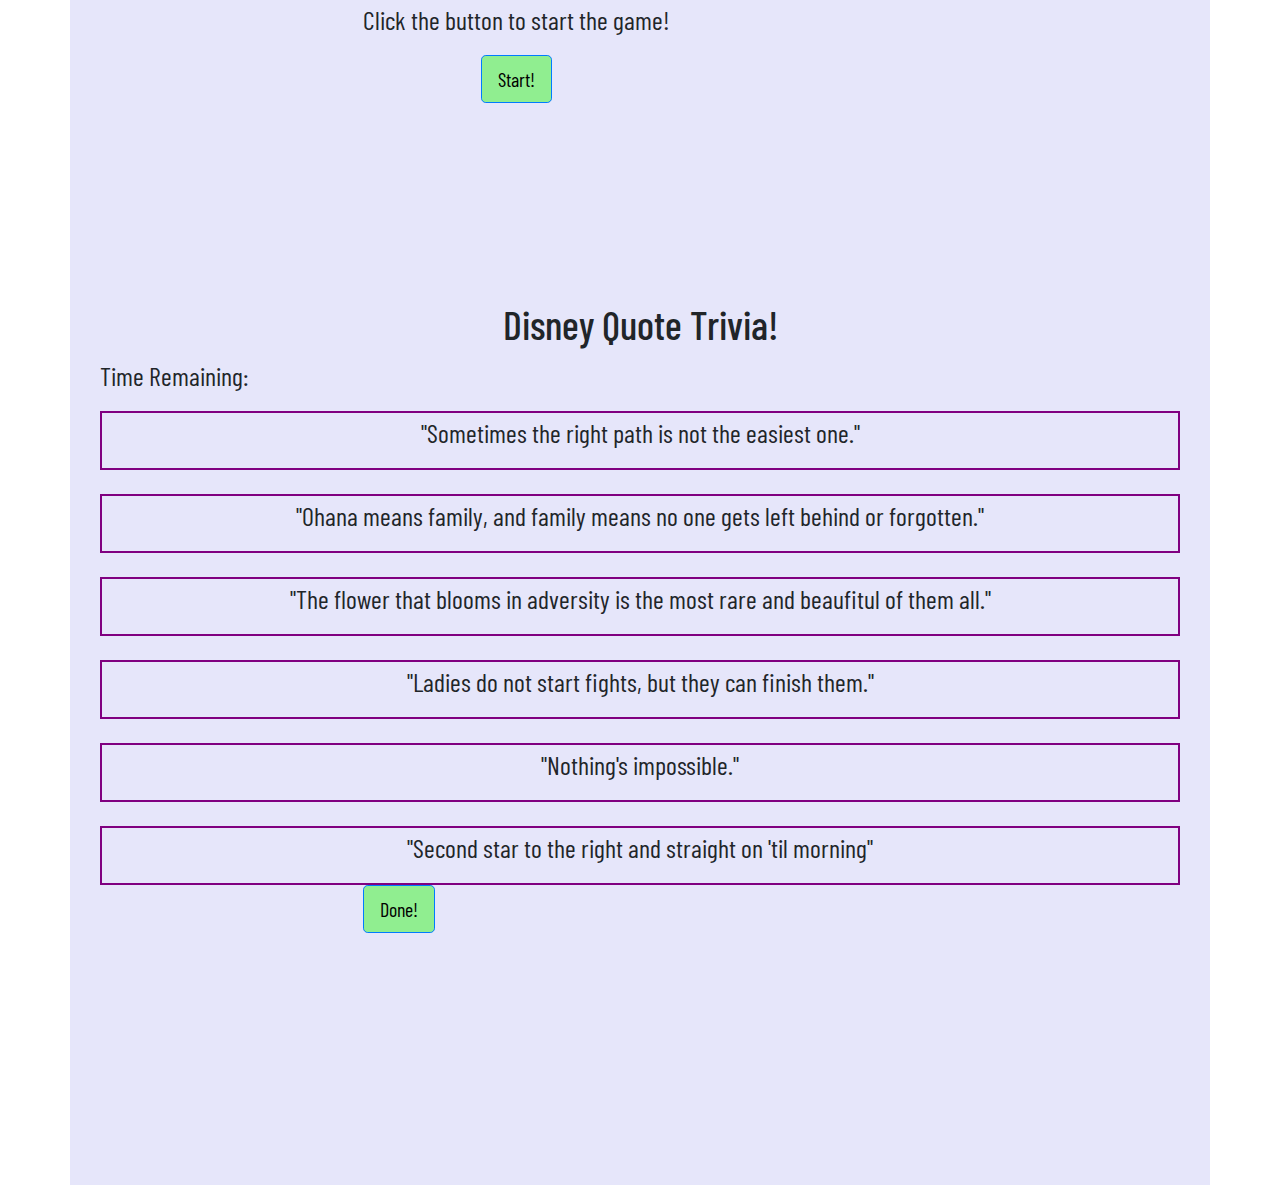
==== index.html @ 64f1170c "psuedocode updated, js linked to html" ====
<!DOCTYPE html>
<html lang="en">

<head>
    <!-- <meta charset="UTF-8">
    <meta name="viewport" content="width=device-width, initial-scale=1.0">
    <meta http-equiv="X-UA-Compatible" content="ie=edge"> -->
    <link rel="stylesheet" href="assets/css/style.css">
    <link href="https://fonts.googleapis.com/css?family=Barlow+Condensed|Maiden+Orange" rel="stylesheet">
    <link rel="stylesheet" href="https://stackpath.bootstrapcdn.com/bootstrap/4.3.1/css/bootstrap.min.css"
        integrity="sha384-ggOyR0iXCbMQv3Xipma34MD+dH/1fQ784/j6cY/iJTQUOhcWr7x9JvoRxT2MZw1T" crossorigin="anonymous">
    <title>Disney Trivia Game</title>
</head>

<body>
    <div class="container">
       
        <div class="row" id="start-screen">
            <div>
                <p>Click the button to start the game!</p>
                <button type="button" id="timer-start" class="btn btn-primary btn-lg">Start!</button>
                <!-- <button id="timer-start">Start!</button> -->
            </div>
        </div>
    </div>
    <div class="container" id="game"> 
        <div class="row">
            <div class="col-md-12 main-head">
                <h1>Disney Quote Trivia!</h1>
            </div>
        </div>
        <div class="col-md-12">
            <div id="timer">
                <p>Time Remaining: </p>
            </div>
            <div class="question">
                <p>"Sometimes the right path is not the easiest one."</p>
            </div>
            <br>
            <div class="question">
                <p>"Ohana means family, and family means no one gets left behind or forgotten."</p>
            </div>
            <br>
            <div class="question">
                <p>"The flower that blooms in adversity is the most rare and beaufitul of them all."</p>
            </div>
            <br>
            <div class="question">
                <p>"Ladies do not start fights, but they can finish them."</p>
            </div>
            <br>
            <div class="question">
                <p>"Nothing's impossible."</p>
            </div>
            <br>
            <div class="question">
                <p>"Second star to the right and straight on 'til morning"</p>
            </div>
        </div>
    </div>

    <div class="container">
        <div class="row" id="stats-screen">
            <div>
                    <button type="button" id="timer-done"class="btn btn-primary btn-lg">Done!</button>
                <!-- <button id="timer-start">DONE!</button> -->
            </div>
        </div>
    </div>












    <script src="https://code.jquery.com/jquery-3.3.1.slim.min.js"
        integrity="sha384-q8i/X+965DzO0rT7abK41JStQIAqVgRVzpbzo5smXKp4YfRvH+8abtTE1Pi6jizo" crossorigin="anonymous">
    </script>
    <script type="text/javascript" src="assets/javascript/app.js"></script>
</body>

</html>
---- assets/css/style.css ----
body {
    background-image: url("/Users/jennyhernandez/Desktop/TriviaGame/assets/images/bkgr.jpeg");
    background-repeat: round;
}

/* body {
    background: url("/Users/jennyhernandez/Desktop/TriviaGame/assets/images/bkgr.jpeg") no-repeat center center fixed;
    background-size: cover;
    height: 100%;
    overflow: hidden;
  } */

.container {
    background-color: lavender;
    /* font-family: 'Maiden Orange', cursive; */
     font-family: 'Barlow Condensed', sans-serif; 
}

#start-screen, #stats-screen {
    border:2 px solid black;
    background-image: url("/Users/jennyhernandez/Desktop/TriviaGame/assets/images/bkgr3.jpg");
    /* opacity: 0.3; */
    width:50%;
    margin: 0 auto;
    height: 300px;
    text-align: center;
}

#timer-start, 
#timer-done {
    background-color: lightgreen;
    color: black;

}

.main-head {
    text-align: center;
    /* border: 2px solid blue; */
    font-size: 32px;
    
}

p {
    font-size: 26px;
}

.question {
    border: 2px solid purple;
    font-size: 20px;
    text-align: center; 
}
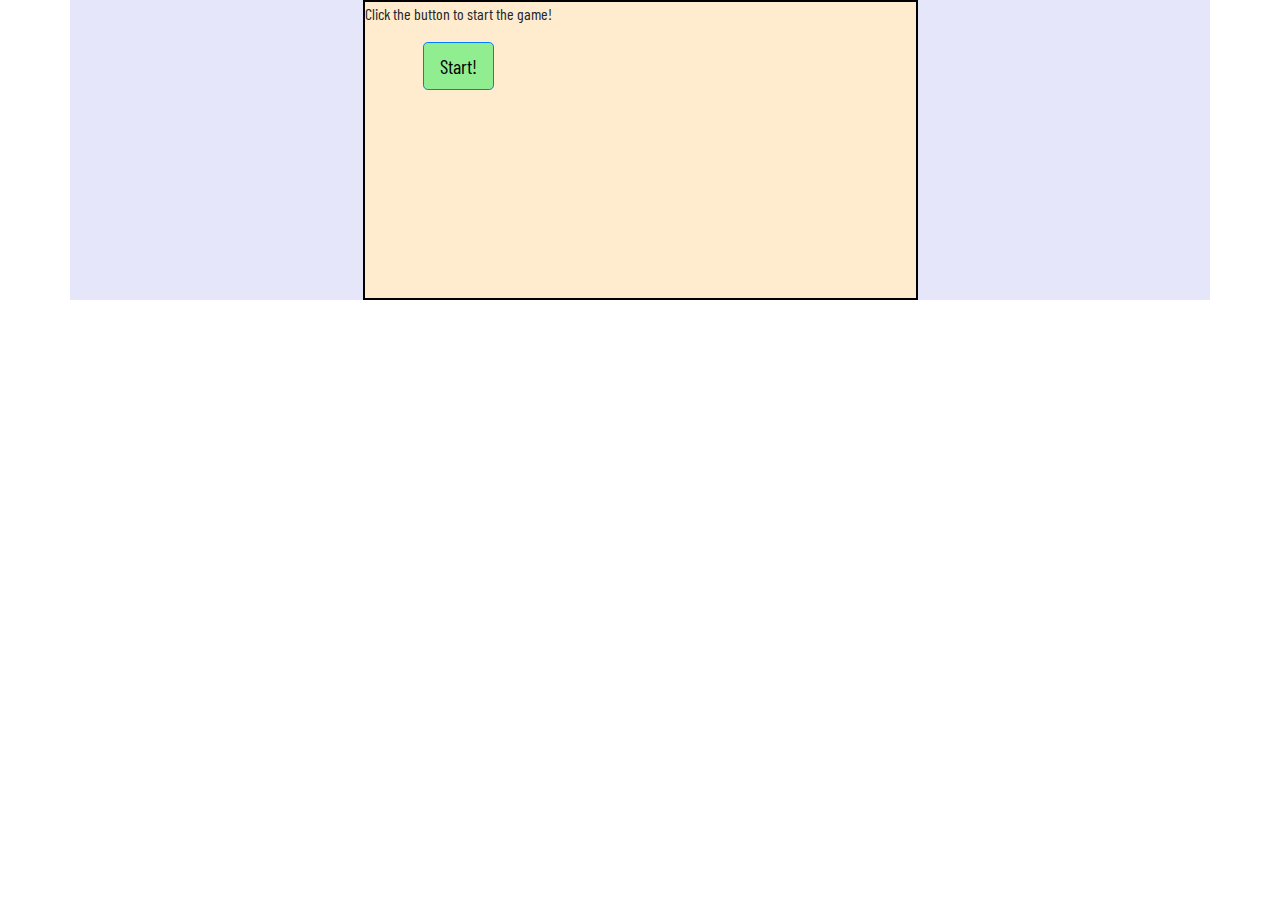
==== commit 1aac6885: "logic expanded" ====
--- a/index.html
+++ b/index.html
@@ -9,7 +9,7 @@
     <link href="https://fonts.googleapis.com/css?family=Barlow+Condensed|Maiden+Orange" rel="stylesheet">
     <link rel="stylesheet" href="https://stackpath.bootstrapcdn.com/bootstrap/4.3.1/css/bootstrap.min.css"
         integrity="sha384-ggOyR0iXCbMQv3Xipma34MD+dH/1fQ784/j6cY/iJTQUOhcWr7x9JvoRxT2MZw1T" crossorigin="anonymous">
-    <title>Disney Trivia Game</title>
+    <title>Trivia Game</title>
 </head>
 
 <body>
@@ -26,43 +26,48 @@
     <div class="container" id="game"> 
         <div class="row">
             <div class="col-md-12 main-head">
-                <h1>Disney Quote Trivia!</h1>
+                <h1>Quote Trivia!</h1>
             </div>
         </div>
         <div class="col-md-12">
-            <div id="timer">
-                <p>Time Remaining: </p>
+            <div >
+                <p id="timer">Time Remaining: </p>
             </div>
-            <div class="question">
-                <p>"Sometimes the right path is not the easiest one."</p>
+            <div >
+                <p class="question0">"Sometimes the right path is not the easiest one."</p>
             </div>
             <br>
-            <div class="question">
-                <p>"Ohana means family, and family means no one gets left behind or forgotten."</p>
+            <div >
+                <p class="question1">"Ohana means family, and family means no one gets left behind or forgotten."</p>
             </div>
             <br>
-            <div class="question">
-                <p>"The flower that blooms in adversity is the most rare and beaufitul of them all."</p>
+            <div >
+                <p class="question2">"The flower that blooms in adversity is the most rare and beaufitul of them all."</p>
             </div>
             <br>
-            <div class="question">
-                <p>"Ladies do not start fights, but they can finish them."</p>
+            <div >
+                <p class="question3">"Ladies do not start fights, but they can finish them."</p>
             </div>
             <br>
-            <div class="question">
-                <p>"Nothing's impossible."</p>
+            <div >
+                <p class="question4">"Nothing's impossible."</p>
             </div>
             <br>
-            <div class="question">
-                <p>"Second star to the right and straight on 'til morning"</p>
+            <div >
+                <p class="question5">"Second star to the right and straight on 'til morning"</p>
             </div>
+<div>
+    <button type="button" id="timer-done" class="btn btn-primary btn-lg">Done!</button>
+
+</div>
+
         </div>
     </div>
 
     <div class="container">
         <div class="row" id="stats-screen">
             <div>
-                    <button type="button" id="timer-done"class="btn btn-primary btn-lg">Done!</button>
+                    <button type="button" id="reset-game"class="btn btn-primary btn-lg">Reset Game</button>
                 <!-- <button id="timer-start">DONE!</button> -->
             </div>
         </div>
--- a/assets/css/style.css
+++ b/assets/css/style.css
@@ -1,6 +1,7 @@
 body {
-    background-image: url("/Users/jennyhernandez/Desktop/TriviaGame/assets/images/bkgr.jpeg");
+    /* background-image: url("/Users/jennyhernandez/Desktop/TriviaGame/assets/images/bkgr.jpeg"); */
     background-repeat: round;
+    background-color: lemonchiffon;
 }
 
 /* body {
@@ -17,8 +18,9 @@
 }
 
 #start-screen, #stats-screen {
-    border:2 px solid black;
-    background-image: url("/Users/jennyhernandez/Desktop/TriviaGame/assets/images/bkgr3.jpg");
+    border:2px solid black;
+    background-color: blanchedalmond;
+    /* background-image: url("/Users/jennyhernandez/Desktop/TriviaGame/assets/images/bkgr3.jpg"); */
     /* opacity: 0.3; */
     width:50%;
     margin: 0 auto;
@@ -27,7 +29,8 @@
 }
 
 #timer-start, 
-#timer-done {
+#timer-done,
+#reset-game {
     background-color: lightgreen;
     color: black;
 
@@ -40,12 +43,10 @@
     
 }
 
-p {
-    font-size: 26px;
-}
-
-.question {
+.question0, .question1, .question2, .question3,
+.question4, .question5 {
     border: 2px solid purple;
     font-size: 20px;
     text-align: center; 
+    font-size: 26px;
 }
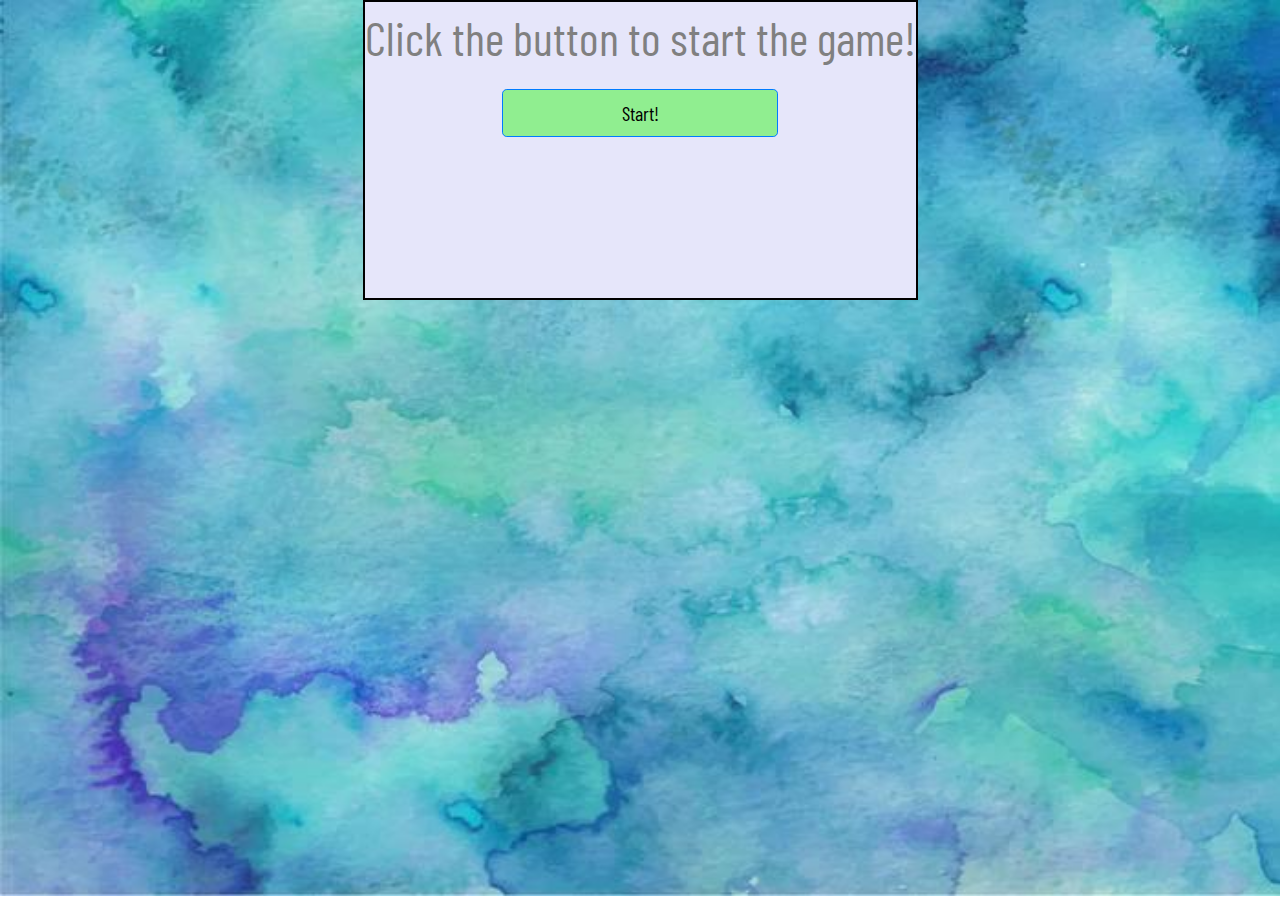
==== commit b92b43a3: "styling changed" ====
--- a/index.html
+++ b/index.html
@@ -17,7 +17,7 @@
        
         <div class="row" id="start-screen">
             <div>
-                <p>Click the button to start the game!</p>
+                <p class="start-instruction">Click the button to start the game!</p>
                 <button type="button" id="timer-start" class="btn btn-primary btn-lg">Start!</button>
                 <!-- <button id="timer-start">Start!</button> -->
             </div>
@@ -33,29 +33,29 @@
             <div >
                 <p id="timer">Time Remaining: </p>
             </div>
-            <div >
-                <p class="question0">"Sometimes the right path is not the easiest one."</p>
-            </div>
+            <fieldset>
+                <legend class="question0">"Sometimes the right path is not the easiest one."</legend>
+            </fieldset>
             <br>
-            <div >
-                <p class="question1">"Ohana means family, and family means no one gets left behind or forgotten."</p>
-            </div>
+            <fieldset>
+                <legend class="question1">"Ohana means family, and family means no one gets left behind or forgotten."</legend>
+            </fieldset>
             <br>
-            <div >
-                <p class="question2">"The flower that blooms in adversity is the most rare and beaufitul of them all."</p>
-            </div>
+            <fieldset>
+                <legend class="question2">"The flower that blooms in adversity is the most rare and beaufitul of them all."</legend>
+            </fieldset>
             <br>
-            <div >
-                <p class="question3">"Ladies do not start fights, but they can finish them."</p>
-            </div>
+            <fieldset>
+                <legend class="question3">"Ladies do not start fights, but they can finish them."</legend>
+            </fieldset>
             <br>
-            <div >
-                <p class="question4">"Nothing's impossible."</p>
-            </div>
+            <fieldset>
+                <legend class="question4">"Nothing's impossible."</legend>
+            </fieldset>
             <br>
-            <div >
-                <p class="question5">"Second star to the right and straight on 'til morning"</p>
-            </div>
+            <fieldset>
+                <legend class="question5">"Second star to the right and straight on 'til morning"</legend>
+            </fieldset>
 <div>
     <button type="button" id="timer-done" class="btn btn-primary btn-lg">Done!</button>
 
@@ -67,7 +67,7 @@
     <div class="container">
         <div class="row" id="stats-screen">
             <div>
-                    <button type="button" id="reset-game"class="btn btn-primary btn-lg">Reset Game</button>
+                <button type="button" id="reset-game" class="btn btn-primary btn-lg">Restart!</button>
                 <!-- <button id="timer-start">DONE!</button> -->
             </div>
         </div>
--- a/assets/css/style.css
+++ b/assets/css/style.css
@@ -1,25 +1,18 @@
 body {
-    /* background-image: url("/Users/jennyhernandez/Desktop/TriviaGame/assets/images/bkgr.jpeg"); */
-    background-repeat: round;
-    background-color: lemonchiffon;
+    background-image: url("../images/bkgr5.jpg"); 
+    background-repeat: no-repeat;
+    /* background-color: lemonchiffon; */
+    background-size: cover;
 }
 
-/* body {
-    background: url("/Users/jennyhernandez/Desktop/TriviaGame/assets/images/bkgr.jpeg") no-repeat center center fixed;
-    background-size: cover;
-    height: 100%;
-    overflow: hidden;
-  } */
-
 .container {
-    background-color: lavender;
-    /* font-family: 'Maiden Orange', cursive; */
+    /* background-color: lavender; */
      font-family: 'Barlow Condensed', sans-serif; 
 }
 
 #start-screen, #stats-screen {
     border:2px solid black;
-    background-color: blanchedalmond;
+    background-color: lavender;
     /* background-image: url("/Users/jennyhernandez/Desktop/TriviaGame/assets/images/bkgr3.jpg"); */
     /* opacity: 0.3; */
     width:50%;
@@ -29,11 +22,17 @@
 }
 
 #timer-start, 
-#timer-done,
-#reset-game {
+#timer-done, 
+#reset-game{
     background-color: lightgreen;
     color: black;
+    /* text-align: center; */
+    width:50%;
+}
 
+.start-instruction {
+    font-size: 47px;
+    color:grey;
 }
 
 .main-head {
@@ -46,6 +45,7 @@
 .question0, .question1, .question2, .question3,
 .question4, .question5 {
     border: 2px solid purple;
+    background-color: lavender;
     font-size: 20px;
     text-align: center; 
     font-size: 26px;
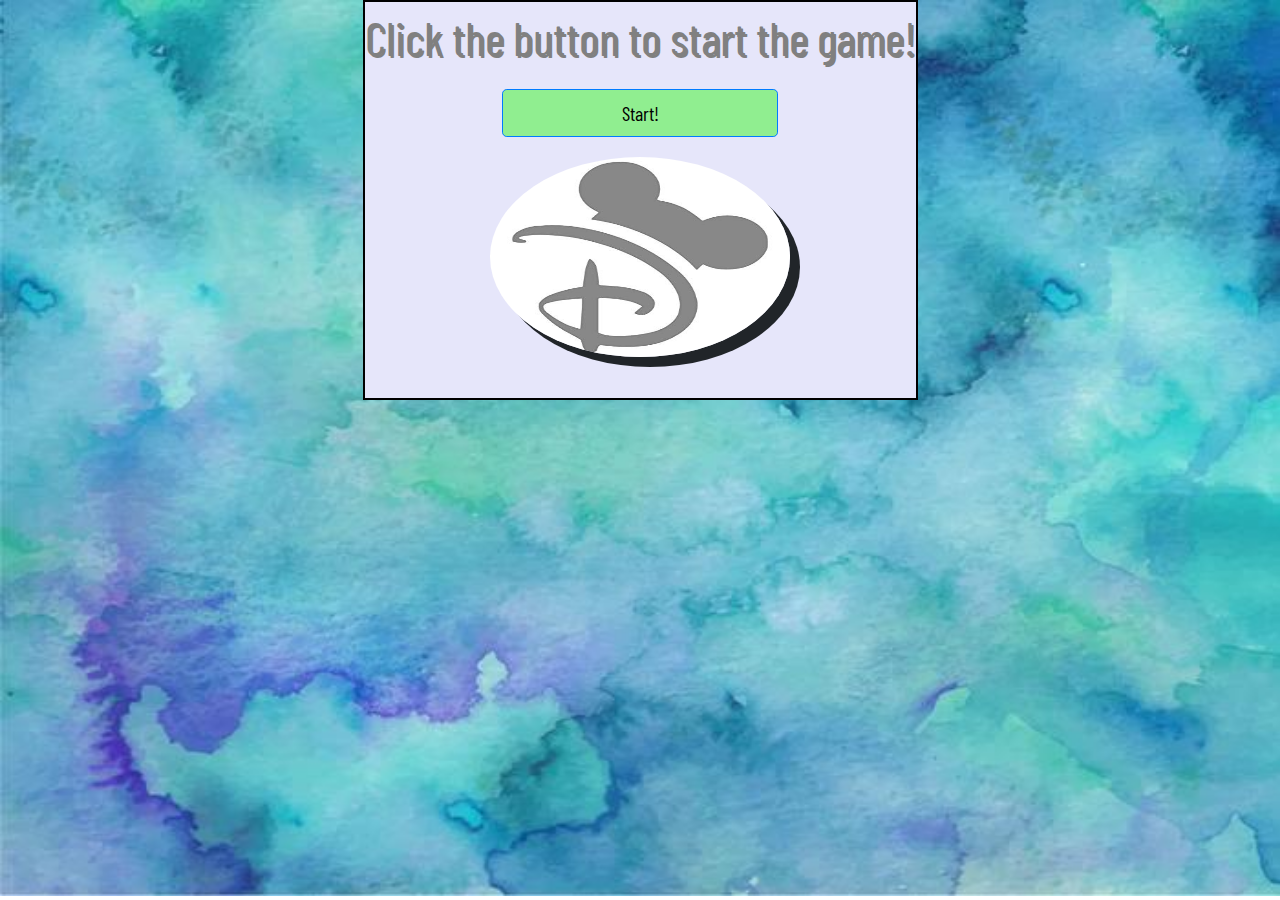
==== commit 0f9bd466: "styling" ====
--- a/index.html
+++ b/index.html
@@ -9,7 +9,7 @@
     <link href="https://fonts.googleapis.com/css?family=Barlow+Condensed|Maiden+Orange" rel="stylesheet">
     <link rel="stylesheet" href="https://stackpath.bootstrapcdn.com/bootstrap/4.3.1/css/bootstrap.min.css"
         integrity="sha384-ggOyR0iXCbMQv3Xipma34MD+dH/1fQ784/j6cY/iJTQUOhcWr7x9JvoRxT2MZw1T" crossorigin="anonymous">
-    <title>Trivia Game</title>
+    <title>Disney Trivia Game</title>
 </head>
 
 <body>
@@ -19,14 +19,14 @@
             <div>
                 <p class="start-instruction">Click the button to start the game!</p>
                 <button type="button" id="timer-start" class="btn btn-primary btn-lg">Start!</button>
-                <!-- <button id="timer-start">Start!</button> -->
+                <img id="letter" src="assets/images/letter.jpg">
             </div>
         </div>
     </div>
     <div class="container" id="game"> 
         <div class="row">
-            <div class="col-md-12 main-head">
-                <h1>Quote Trivia!</h1>
+            <div class="col-md-12">
+                <h1 id="heading"> Quote Trivia!</h1>
             </div>
         </div>
         <div class="col-md-12">
@@ -67,6 +67,7 @@
     <div class="container">
         <div class="row" id="stats-screen">
             <div>
+                <p id="results"></p>
                 <button type="button" id="reset-game" class="btn btn-primary btn-lg">Restart!</button>
                 <!-- <button id="timer-start">DONE!</button> -->
             </div>
--- a/assets/css/style.css
+++ b/assets/css/style.css
@@ -13,32 +13,59 @@
 #start-screen, #stats-screen {
     border:2px solid black;
     background-color: lavender;
-    /* background-image: url("/Users/jennyhernandez/Desktop/TriviaGame/assets/images/bkgr3.jpg"); */
-    /* opacity: 0.3; */
     width:50%;
     margin: 0 auto;
-    height: 300px;
+    height: 400px;
     text-align: center;
 }
 
-#timer-start, 
-#timer-done, 
+#letter {
+    width: 300px;
+    height: 200px;
+    margin-top: 20px;
+    border-radius: 50%;
+    box-shadow: 10px 10px;
+  }
+  
+  /* #letter {
+    -webkit-transform: rotateY(150deg,150deg); /* Safari */
+    /* transform: rotateY(150deg,150deg,159deg); Standard syntax */
+  /* } */ 
+
+#timer-start{
+    background-color: lightgreen;
+    color: black;
+    /* text-align: center; */
+    width:50%;
+} 
+#timer-done {
+    background-color: lightgreen;
+    color: black;
+    /* text-align: center; */
+    width:50%;
+    margin-left:25%;
+}
 #reset-game{
     background-color: lightgreen;
     color: black;
     /* text-align: center; */
-    width:50%;
+    margin-left: 117px;
+    width: 300px;
 }
 
 .start-instruction {
     font-size: 47px;
     color:grey;
+    text-shadow: 2px 2px;
+
 }
 
-.main-head {
+#heading {
     text-align: center;
     /* border: 2px solid blue; */
-    font-size: 32px;
+    font-size: 66px;
+    color: white;
+  text-shadow: 1px 1px 2px black, 0 0 25px blue, 0 0 5px darkblue;
     
 }
 
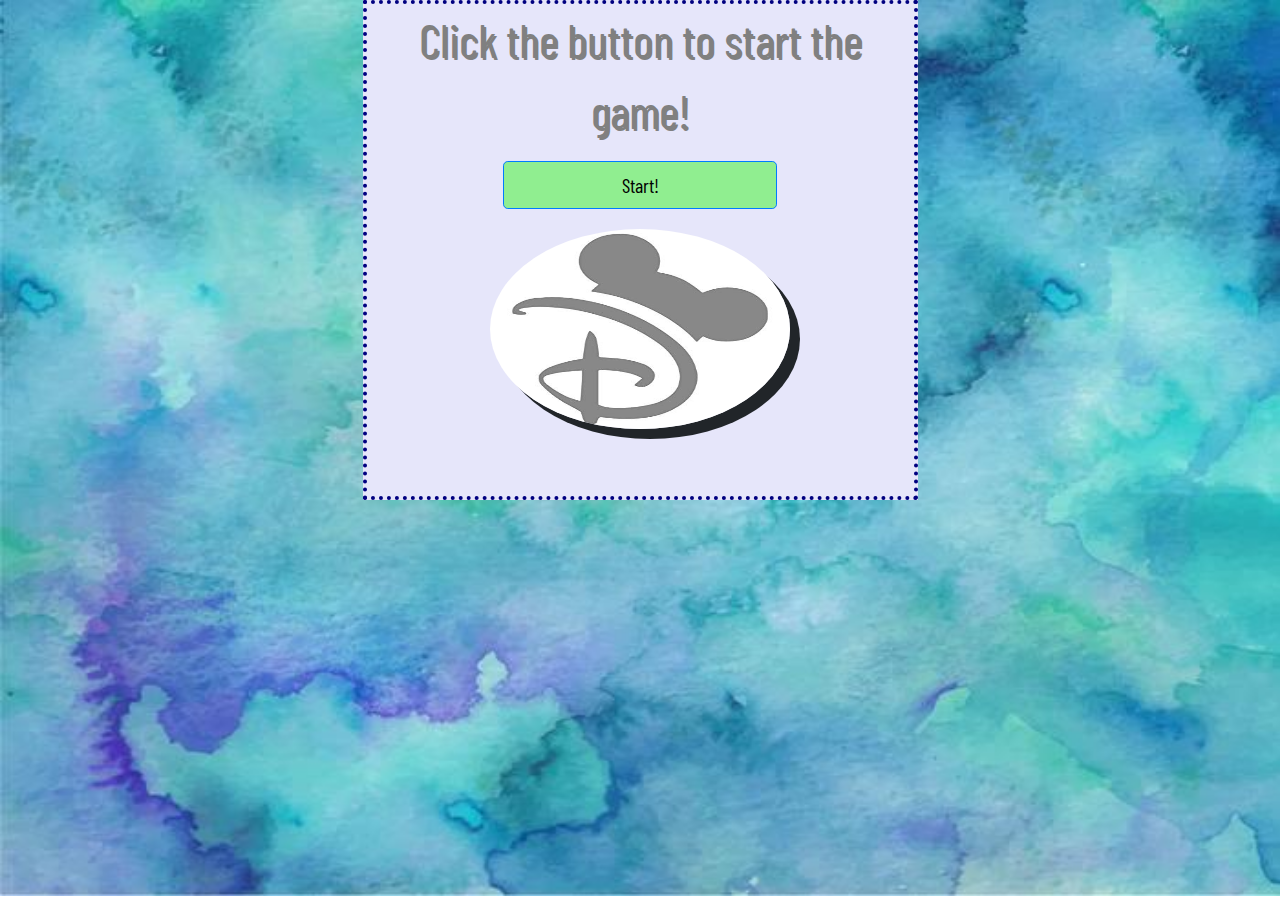
==== commit 4d282bae: "chekcing continued" ====
--- a/index.html
+++ b/index.html
@@ -67,9 +67,9 @@
     <div class="container">
         <div class="row" id="stats-screen">
             <div>
-                <p id="results"></p>
+                <p id="correct">Correct: </p>
+                <p id="incorrect">Incorrect: </p>
                 <button type="button" id="reset-game" class="btn btn-primary btn-lg">Restart!</button>
-                <!-- <button id="timer-start">DONE!</button> -->
             </div>
         </div>
     </div>
--- a/assets/css/style.css
+++ b/assets/css/style.css
@@ -11,11 +11,11 @@
 }
 
 #start-screen, #stats-screen {
-    border:2px solid black;
+    border:4px dotted navy;
     background-color: lavender;
     width:50%;
     margin: 0 auto;
-    height: 400px;
+    height: 500px;
     text-align: center;
 }
 
@@ -39,7 +39,7 @@
     width:50%;
 } 
 #timer-done {
-    background-color: lightgreen;
+    background-color: lightcoral;
     color: black;
     /* text-align: center; */
     width:50%;
@@ -69,6 +69,10 @@
     
 }
 
+#correct, #incorrect {
+    font-size: 26px;
+}
+
 .question0, .question1, .question2, .question3,
 .question4, .question5 {
     border: 2px solid purple;
